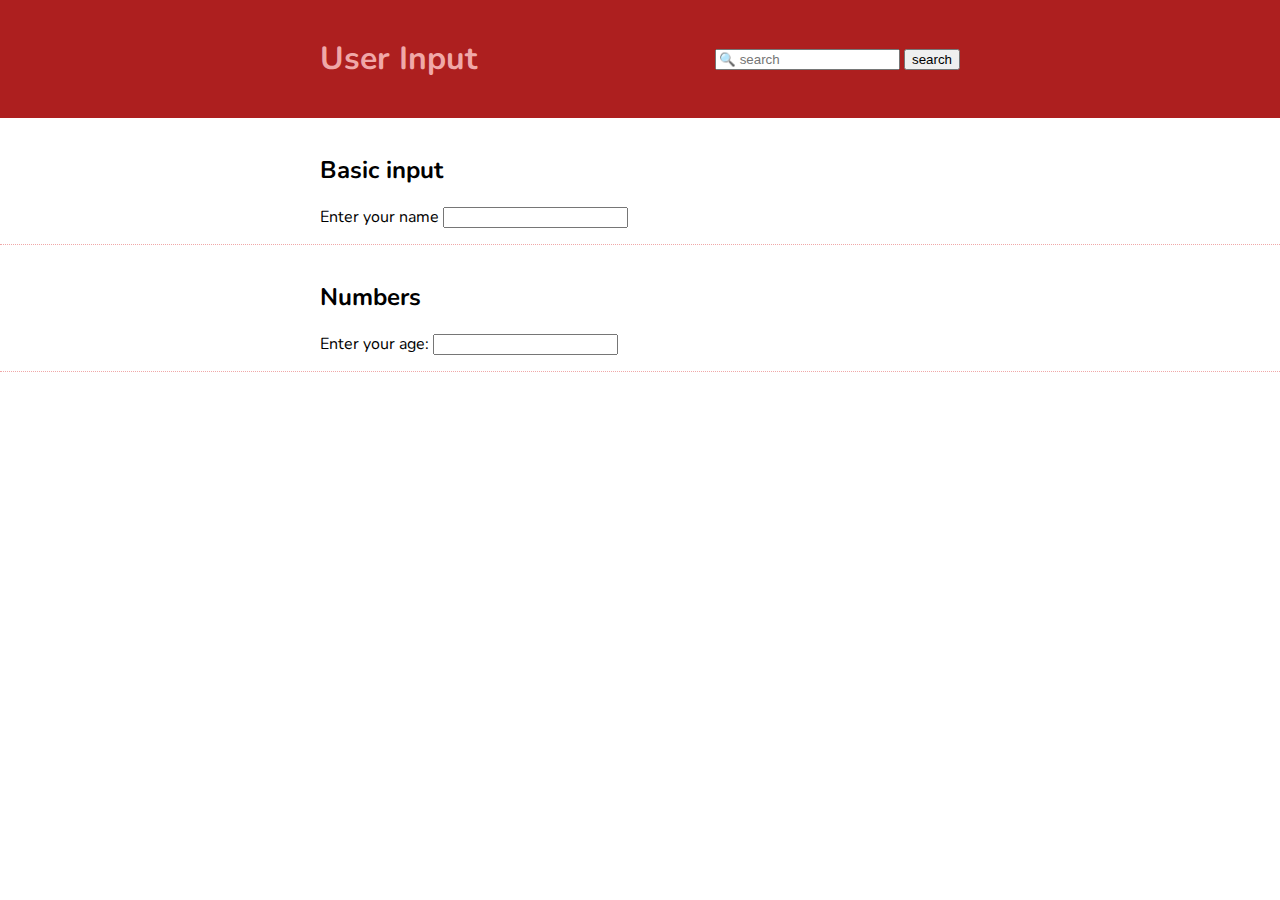
==== Lab-05/index.html @ 9d5967a5 "input user" ====
<!DOCTYPE html>
<html lang="en" dir="ltr">
  <head>
    <meta charset="utf-8">
    <title>Lab-05</title>
    <meta name="viewport" content="width=device-width, initial-scale=1">
    <link rel="stylesheet" href="styles.css">
  </head>
  <body>
    <header>
      <section id="search">
        <input placeholder="&#128269; search" id="myQuery" aria-label="search">
        <button id="searchButton">search</button>
      </section>
      <h1>User Input</h1>
    </header>
    <main>
      <section>
        <h2>Basic input</h2>
        <label for="myName">Enter your name</label>
        <input id="myName">
      </section>

      <section>
        <h2>Numbers</h2>
        <label for="myAge">Enter your age: </label>
        <input id="myAge" type="number" step="100">
      </section>

    </main>
    <script src="scripts.js"></script>
  </body>
</html>
---- Lab-05/styles.css ----
@import url('https://fonts.googleapis.com/css2?family=Nunito&display=swap');

body {
  margin: 0;
  font-family: "Nunito", sans-serif;
}

header {
  padding: 0.5em 1em;
  display: flex;
  flex-direction: column;
  justify-content: space-between;
  align-items: center;
  background-color: hsl(0, 70%, 40%);
  color: hsl(0, 70%, 80%);
}

#search {
  order: 1;
}

main section {
  padding: 1em;
  border-bottom: 0.5px dotted hsl(0, 70%, 80%);
}

@media screen and (min-width: 420px) {
  header {
    flex-direction: row;
  }
}

@media screen and (min-width: 900px) {
  header, main section {
		padding: 1em 25vw;
	}
}
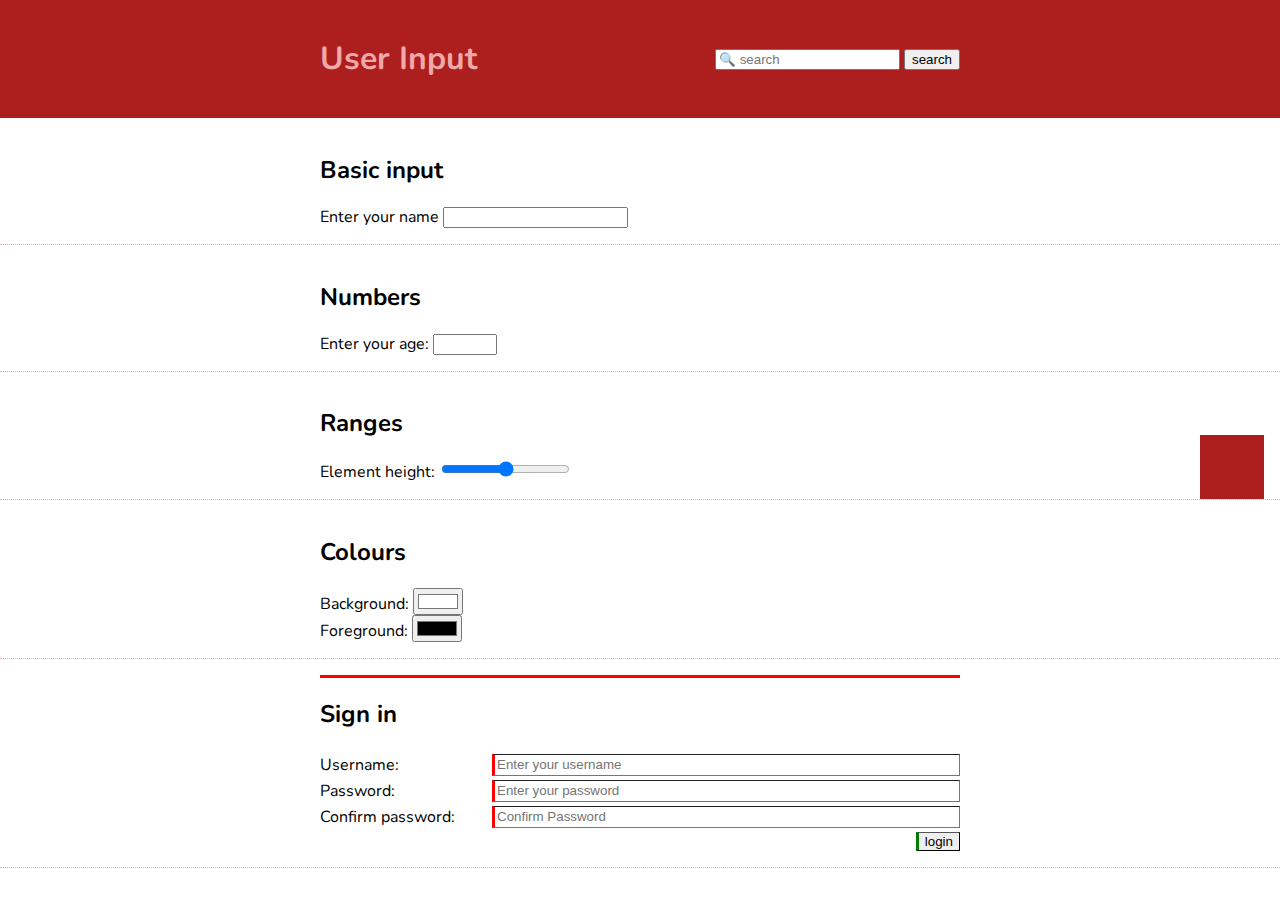
==== commit f2834df7: "working with input" ====
--- a/Lab-05/index.html
+++ b/Lab-05/index.html
@@ -15,16 +15,44 @@
       <h1>User Input</h1>
     </header>
     <main>
-      <section>
+      <section data-name="basic input">
         <h2>Basic input</h2>
         <label for="myName">Enter your name</label>
         <input id="myName">
       </section>
 
-      <section>
+      <section data-name="number">
         <h2>Numbers</h2>
         <label for="myAge">Enter your age: </label>
-        <input id="myAge" type="number" step="100">
+        <input id="myAge" type="number" min="18" max="150"step="2">
+      </section>
+
+      <section class="relative" data-name="ranges">
+        <h2>Ranges</h2>
+        <label for="myHeight">Element height: </label>
+        <input id="myHeight" type="range" value="50" step="25">
+        <div id="heightTarget"></div>
+      </section>
+
+      <section id="colours" data-name="colours">
+        <h2>Colours</h2>
+        <label for="myBG">Background: </label>
+        <input id="myBG" type="color" value="#ffffff"><br>
+        <label for="myFG">Foreground: </label>
+        <input id="myFG" type="color" value="#000000">
+      </section>
+
+      <section>
+        <form id="login" data-name="forms">
+          <h2>Sign in</h2>
+          <label for="myUser">Username: </label>
+          <input id="myUser" name="username" placeholder="Enter your username" required>
+          <label for="myPassword">Password: </label>
+          <input id="myPassword" type="password" name="password" placeholder="Enter your password" minlength="8" required>
+          <label for="myConfirmation">Confirm password: </label>
+          <input id="myConfirmation" type="password" placeholder="Confirm Password" required>
+          <input type="submit" value="login">
+        </form>
       </section>
 
     </main>
--- a/Lab-05/styles.css
+++ b/Lab-05/styles.css
@@ -1,4 +1,10 @@
 @import url('https://fonts.googleapis.com/css2?family=Nunito&display=swap');
+
+:root {
+  --height: 50%;
+  --bg-colour: #ffffff;
+  --fg-colour: #000000;
+}
 
 body {
   margin: 0;
@@ -19,9 +25,70 @@
   order: 1;
 }
 
+/*input:invalid {
+  background-color: hsl(0, 70%, 70%);
+  border-color: hsl(0, 100%, 70%)
+}*/
+
+
+#heightTarget {
+  position: absolute;
+  bottom: 0;
+  right: 1em;
+  width: 4em;
+  background-color: hsl(0, 70%, 40%);
+  height: var(--height);
+  transition: 0.2s;
+}
+
+#colours {
+  background-color: var(--bg-colour);
+  color: var(--fg-colour);
+}
+
+.relative {
+  position: relative;
+}
+
+main section.hidden{
+  display: none;
+}
+
 main section {
   padding: 1em;
   border-bottom: 0.5px dotted hsl(0, 70%, 80%);
+}
+
+form {
+ display: grid;
+ grid-row-gap: 0.25em;
+ grid-column-gap: 1em;
+ grid-template-columns: minmax(max-content, 1fr) 3fr;
+}
+
+form h2 {
+ grid-column: 1 / 3;
+}
+form input[type="submit"] {
+ grid-column: 2 / 3;
+ justify-self: end;
+}
+
+form input:invalid {
+ border-width: 0.5px 0.5px 0.5px 3px;
+ border-left-style: solid;
+ border-left-color: red;
+}
+form input:valid {
+ border-width: 0.5px 0.5px 0.5px 3px;
+ border-left-style: solid;
+ border-left-color: green;
+}
+form:invalid {
+ border-top: 3px solid red;
+}
+form:valid {
+ border-top: 3px solid green;
 }
 
 @media screen and (min-width: 420px) {
